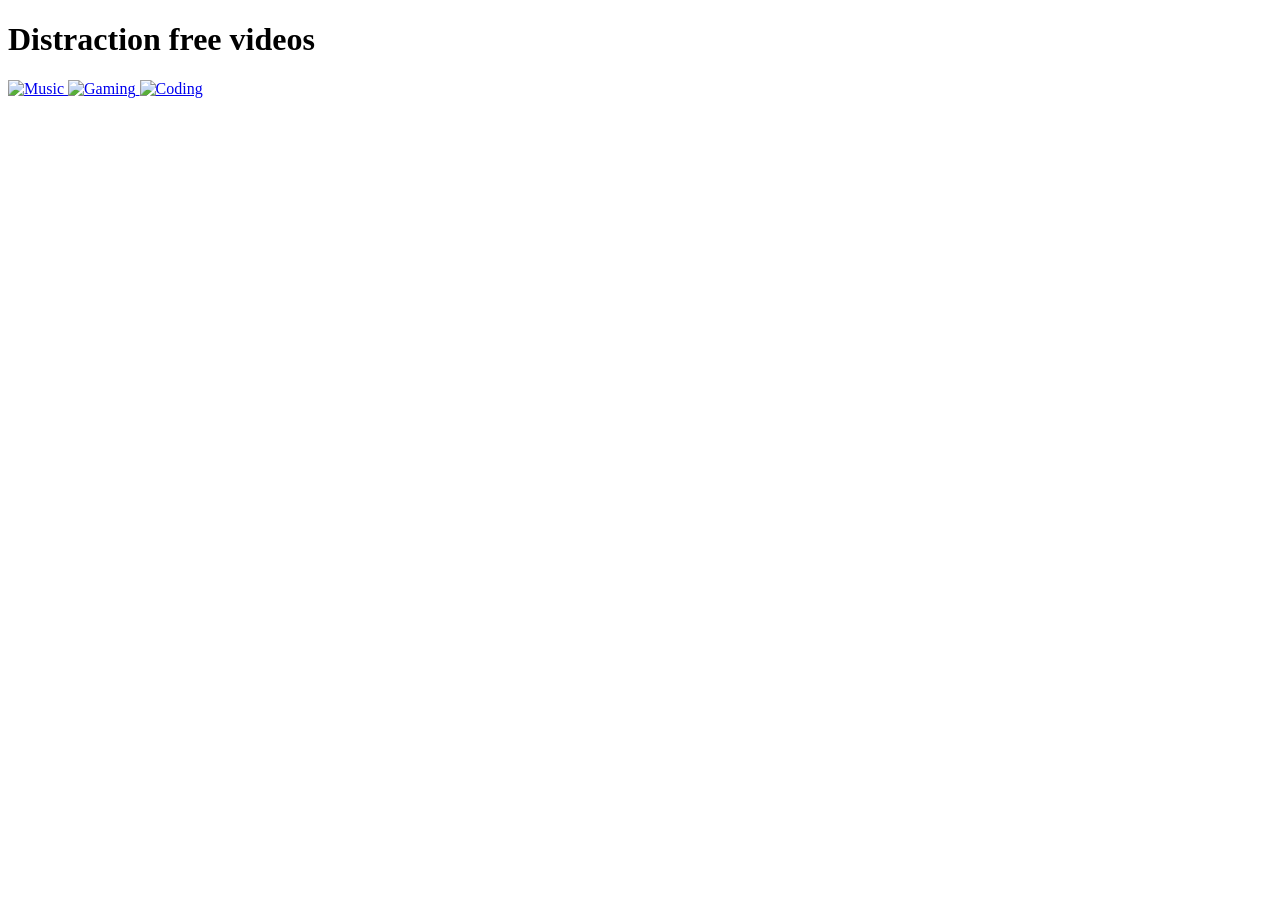
==== index.html @ b8206dcd "my first work on web development" ====
<!DOCTYPE html>
<html lang="en">

<head>
    <meta charset="UTF-8">
    <meta name="viewport" content="width=device-width, initial-scale=1.0">
    <title>DF YouTube</title>
</head>

<body>
    <h1>Distraction free videos </h1>
    <span>
        <a href="music.html">
        <img width="300"
            src="https://images.pexels.com/photos/1751731/pexels-photo-1751731.jpeg?_gl=1*1a1ff10*_ga*NjU3NjkzMzI3LjE3NzIxMTczNTI.*_ga_8JE65Q40S6*czE3NzMzNTA0MzAkbzIkZzEkdDE3NzMzNTA3NjYkajU3JGwwJGgw"
            alt="Music">
             <!-- <span>Music</span> -->
        </a>
        </span>
    <span>
        <a href="gaming.html">
        <img width="280"
            src="https://images.pexels.com/photos/159369/xbox-xbox-one-microsoft-joystick-159369.jpeg?_gl=1*1uxlf1v*_ga*NjU3NjkzMzI3LjE3NzIxMTczNTI.*_ga_8JE65Q40S6*czE3NzMzNTM1MDYkbzMkZzEkdDE3NzMzNTM1MjQkajQyJGwwJGgw"
            alt="Gaming">
            <!-- <span>Gaming</span> -->
        </a>
        </span>
    <span>
        <a href="coding.html">
        <img width="252"
            src="https://media.istockphoto.com/id/1224500457/photo/programming-code-abstract-technology-background-of-software-developer-and-computer-script.jpg?s=1024x1024&w=is&k=20&c=JHHxZ25gIwgBtYyFxziTFrOuilyogTzs5KQKBhsaZhE="
            alt="Coding">
        <!-- <span>Coding</span> -->
    </a>
    </span>
    

</body>

</html>
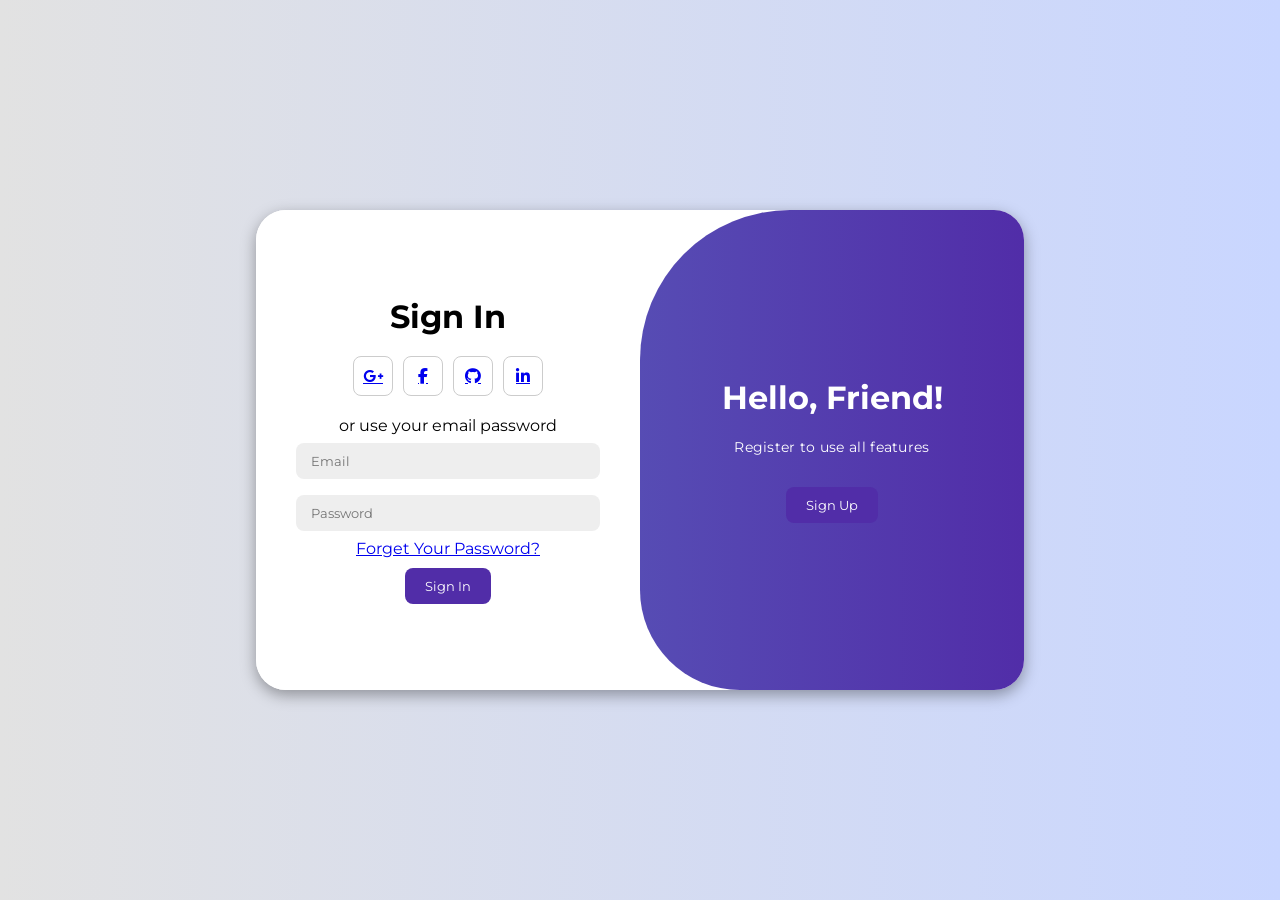
==== commit 129fb7d7: "Rename login.html to index.html" ====
--- a/index.html
+++ b/index.html
@@ -4,37 +4,88 @@
 <head>
     <meta charset="UTF-8">
     <meta name="viewport" content="width=device-width, initial-scale=1.0">
-    <title>DF YouTube</title>
+    <link rel="stylesheet" href="https://cdnjs.cloudflare.com/ajax/libs/font-awesome/6.4.2/css/all.min.css">
+    <link rel="stylesheet" href="style.css">
+    <title>Modern Login Page</title>
 </head>
 
 <body>
-    <h1>Distraction free videos </h1>
-    <span>
-        <a href="music.html">
-        <img width="300"
-            src="https://images.pexels.com/photos/1751731/pexels-photo-1751731.jpeg?_gl=1*1a1ff10*_ga*NjU3NjkzMzI3LjE3NzIxMTczNTI.*_ga_8JE65Q40S6*czE3NzMzNTA0MzAkbzIkZzEkdDE3NzMzNTA3NjYkajU3JGwwJGgw"
-            alt="Music">
-             <!-- <span>Music</span> -->
-        </a>
-        </span>
-    <span>
-        <a href="gaming.html">
-        <img width="280"
-            src="https://images.pexels.com/photos/159369/xbox-xbox-one-microsoft-joystick-159369.jpeg?_gl=1*1uxlf1v*_ga*NjU3NjkzMzI3LjE3NzIxMTczNTI.*_ga_8JE65Q40S6*czE3NzMzNTM1MDYkbzMkZzEkdDE3NzMzNTM1MjQkajQyJGwwJGgw"
-            alt="Gaming">
-            <!-- <span>Gaming</span> -->
-        </a>
-        </span>
-    <span>
-        <a href="coding.html">
-        <img width="252"
-            src="https://media.istockphoto.com/id/1224500457/photo/programming-code-abstract-technology-background-of-software-developer-and-computer-script.jpg?s=1024x1024&w=is&k=20&c=JHHxZ25gIwgBtYyFxziTFrOuilyogTzs5KQKBhsaZhE="
-            alt="Coding">
-        <!-- <span>Coding</span> -->
-    </a>
-    </span>
-    
 
+    <div class="container" id="container">
+
+        <!-- SIGN UP -->
+        <div class="form-container sign-up">
+            <form id="signupForm">
+                <h1>Create Account</h1>
+
+                <div class="social-icons">
+                    <a href="#" class="icon"><i class="fa-brands fa-google-plus-g"></i></a>
+                    <a href="#" class="icon"><i class="fa-brands fa-facebook-f"></i></a>
+                    <a href="#" class="icon"><i class="fa-brands fa-github"></i></a>
+                    <a href="#" class="icon"><i class="fa-brands fa-linkedin-in"></i></a>
+                </div>
+
+                <span>or use your email for registration</span>
+
+                <input type="text" id="signupName" placeholder="Name" required>
+                <input type="email" id="signupEmail" placeholder="Email" required>
+                <input type="password" id="signupPassword" placeholder="Password" required>
+
+                <button type="submit">Sign Up</button>
+
+                <!-- MESSAGE -->
+                <div id="signupMessage"></div>
+            </form>
+        </div>
+
+        <!-- SIGN IN -->
+        <div class="form-container sign-in">
+            <form id="loginForm">
+                <h1>Sign In</h1>
+
+                <div class="social-icons">
+                    <a href="#" class="icon"><i class="fa-brands fa-google-plus-g"></i></a>
+                    <a href="#" class="icon"><i class="fa-brands fa-facebook-f"></i></a>
+                    <a href="#" class="icon"><i class="fa-brands fa-github"></i></a>
+                    <a href="#" class="icon"><i class="fa-brands fa-linkedin-in"></i></a>
+                </div>
+
+                <span>or use your email password</span>
+
+                <input type="email" id="loginEmail" placeholder="Email" required>
+                <input type="password" id="loginPassword" placeholder="Password" required>
+
+                <a href="#">Forget Your Password?</a>
+
+                <button type="submit">Sign In</button>
+
+                <!-- MESSAGE -->
+                <div id="loginMessage"></div>
+            </form>
+        </div>
+
+        <!-- TOGGLE -->
+        <div class="toggle-container">
+            <div class="toggle">
+
+                <div class="toggle-panel toggle-left">
+                    <h1>Welcome Back!</h1>
+                    <p>Enter your personal details to use all features</p>
+                    <button class="hidden" id="login">Sign In</button>
+                </div>
+
+                <div class="toggle-panel toggle-right">
+                    <h1>Hello, Friend!</h1>
+                    <p>Register to use all features</p>
+                    <button class="hidden" id="register">Sign Up</button>
+                </div>
+
+            </div>
+        </div>
+
+    </div>
+
+    <script src="script.js"></script>
 </body>
 
-</html>+</html>
--- a/style.css
+++ b/style.css
@@ -0,0 +1,210 @@
+@import url('https://fonts.googleapis.com/css2?family=Montserrat:wght@300;400;500;600;700&display=swap');
+
+* {
+    margin: 0;
+    padding: 0;
+    box-sizing: border-box;
+    font-family: 'Montserrat', sans-serif;
+}
+
+body {
+    background: linear-gradient(to right, #e2e2e2, #c9d6ff);
+    display: flex;
+    align-items: center;
+    justify-content: center;
+    flex-direction: column;
+    height: 100vh;
+}
+
+.container {
+    background-color: #fff;
+    border-radius: 30px;
+    box-shadow: 0 5px 15px rgba(0, 0, 0, 0.35);
+    position: relative;
+    overflow: hidden;
+    width: 768px;
+    max-width: 100%;
+    min-height: 480px;
+}
+
+/* FIX: removed broken "..." part */
+.container p {
+    font-size: 14px;
+    line-height: 20px;
+    letter-spacing: 0.3px;
+    margin: 20px 0;
+}
+
+.sign-in {
+    position: absolute;
+    width: 50%;
+    height: 100%;
+    left: 0;
+    top: 0;
+    transition: all 0.6s ease-in-out;
+    z-index: 2;
+}
+
+.container.active .sign-in {
+    transform: translateX(100%);
+}
+
+.sign-up {
+    position: absolute;
+    left: 0;
+    width: 50%;
+    height: 100%;
+    opacity: 0;
+    z-index: 1;
+    transition: all 0.6s ease-in-out;
+}
+
+.container.active .sign-up {
+    transform: translateX(100%);
+    opacity: 1;
+    z-index: 5;
+    animation: move 0.6s;
+}
+
+@keyframes move {
+    0%, 49.99% {
+        opacity: 0;
+        z-index: 1;
+    }
+    50%, 100% {
+        opacity: 1;
+        z-index: 5;
+    }
+}
+
+.social-icons {
+    margin: 20px 0;
+}
+
+.social-icons a {
+    border: 1px solid #ccc;
+    border-radius: 20%;
+    display: inline-flex;
+    justify-content: center;
+    align-items: center;
+    margin: 0 3px;
+    width: 40px;
+    height: 40px;
+}
+
+/* TOGGLE SECTION */
+
+.toggle-container {
+    position: absolute;
+    top: 0;
+    left: 50%;
+    width: 50%;
+    height: 100%;
+    overflow: hidden;
+    transition: all 0.6s ease-in-out;
+    border-radius: 150px 0 0 100px;
+    z-index: 1000;
+}
+
+.container.active .toggle-container {
+    transform: translateX(-100%);
+    border-radius: 0 150px 100px 0;
+}
+
+.toggle {
+    background: linear-gradient(to right, #5c6bc0, #512da8);
+    color: #fff;
+    position: relative;
+    left: -100%;
+    height: 100%;
+    width: 200%;
+    transform: translateX(0);
+    transition: all 0.6s ease-in-out;
+}
+
+.container.active .toggle {
+    transform: translateX(50%);
+}
+
+.toggle-panel {
+    position: absolute;
+    width: 50%;
+    height: 100%;
+    display: flex;
+    align-items: center;
+    justify-content: center;
+    flex-direction: column;
+    padding: 0 30px;
+    text-align: center;
+    top: 0;
+    transition: all 0.6s ease-in-out;
+}
+
+.toggle-left {
+    transform: translateX(-200%);
+}
+
+.container.active .toggle-left {
+    transform: translateX(0);
+}
+
+.toggle-right {
+    right: 0;
+    transform: translateX(0);
+}
+
+.container.active .toggle-right {
+    transform: translateX(200%);
+}
+.form-container {
+    position: absolute;
+    top: 0;
+    height: 100%;
+    width: 50%;
+    transition: all 0.6s ease-in-out;
+}
+
+.form-container form {
+    background-color: #fff;
+    display: flex;
+    align-items: center;
+    justify-content: center;
+    flex-direction: column;
+    padding: 0 40px;
+    height: 100%;
+    text-align: center;
+}
+
+/* Left side (Sign In) */
+.sign-in {
+    left: 0;
+    z-index: 2;
+}
+
+/* Right side (Sign Up) */
+.sign-up {
+    left: 0;
+    opacity: 0;
+    z-index: 1;
+}
+
+/* Inputs styling (important for alignment) */
+input {
+    background-color: #eee;
+    border: none;
+    margin: 8px 0;
+    padding: 10px 15px;
+    width: 100%;
+    border-radius: 8px;
+}
+
+/* Buttons */
+button {
+    padding: 10px 20px;
+    border: none;
+    background-color: #512da8;
+    color: #fff;
+    border-radius: 8px;
+    cursor: pointer;
+    margin-top: 10px;
+}
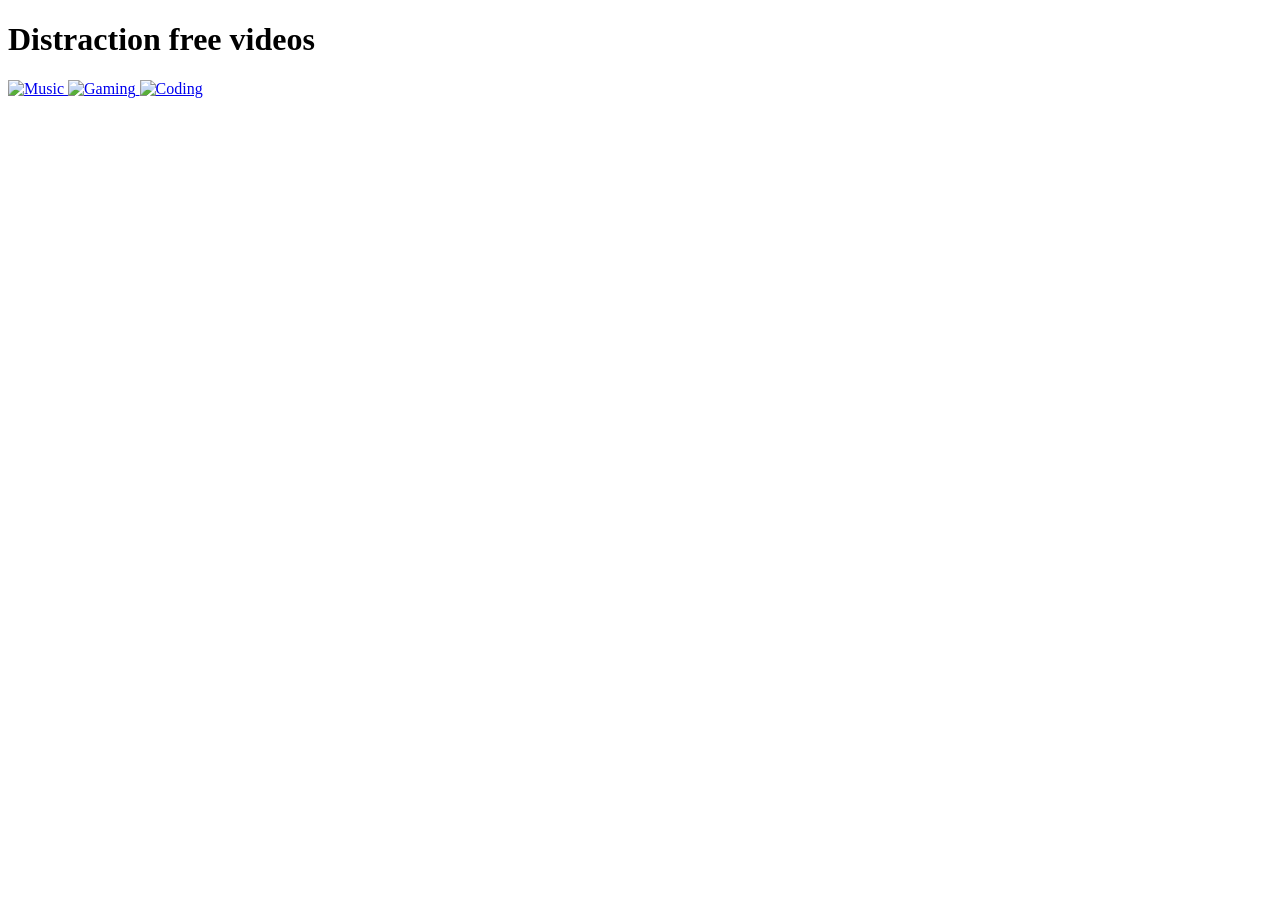
==== commit e85e7106: "Rename project.html to index.html" ====
--- a/index.html
+++ b/index.html
@@ -4,88 +4,37 @@
 <head>
     <meta charset="UTF-8">
     <meta name="viewport" content="width=device-width, initial-scale=1.0">
-    <link rel="stylesheet" href="https://cdnjs.cloudflare.com/ajax/libs/font-awesome/6.4.2/css/all.min.css">
-    <link rel="stylesheet" href="style.css">
-    <title>Modern Login Page</title>
+    <title>DF YouTube</title>
 </head>
 
 <body>
+    <h1>Distraction free videos </h1>
+    <span>
+        <a href="music.html">
+        <img width="300"
+            src="https://images.pexels.com/photos/1751731/pexels-photo-1751731.jpeg?_gl=1*1a1ff10*_ga*NjU3NjkzMzI3LjE3NzIxMTczNTI.*_ga_8JE65Q40S6*czE3NzMzNTA0MzAkbzIkZzEkdDE3NzMzNTA3NjYkajU3JGwwJGgw"
+            alt="Music">
+             <!-- <span>Music</span> -->
+        </a>
+        </span>
+    <span>
+        <a href="gaming.html">
+        <img width="280"
+            src="https://images.pexels.com/photos/159369/xbox-xbox-one-microsoft-joystick-159369.jpeg?_gl=1*1uxlf1v*_ga*NjU3NjkzMzI3LjE3NzIxMTczNTI.*_ga_8JE65Q40S6*czE3NzMzNTM1MDYkbzMkZzEkdDE3NzMzNTM1MjQkajQyJGwwJGgw"
+            alt="Gaming">
+            <!-- <span>Gaming</span> -->
+        </a>
+        </span>
+    <span>
+        <a href="coding.html">
+        <img width="252"
+            src="https://media.istockphoto.com/id/1224500457/photo/programming-code-abstract-technology-background-of-software-developer-and-computer-script.jpg?s=1024x1024&w=is&k=20&c=JHHxZ25gIwgBtYyFxziTFrOuilyogTzs5KQKBhsaZhE="
+            alt="Coding">
+        <!-- <span>Coding</span> -->
+    </a>
+    </span>
+    
 
-    <div class="container" id="container">
-
-        <!-- SIGN UP -->
-        <div class="form-container sign-up">
-            <form id="signupForm">
-                <h1>Create Account</h1>
-
-                <div class="social-icons">
-                    <a href="#" class="icon"><i class="fa-brands fa-google-plus-g"></i></a>
-                    <a href="#" class="icon"><i class="fa-brands fa-facebook-f"></i></a>
-                    <a href="#" class="icon"><i class="fa-brands fa-github"></i></a>
-                    <a href="#" class="icon"><i class="fa-brands fa-linkedin-in"></i></a>
-                </div>
-
-                <span>or use your email for registration</span>
-
-                <input type="text" id="signupName" placeholder="Name" required>
-                <input type="email" id="signupEmail" placeholder="Email" required>
-                <input type="password" id="signupPassword" placeholder="Password" required>
-
-                <button type="submit">Sign Up</button>
-
-                <!-- MESSAGE -->
-                <div id="signupMessage"></div>
-            </form>
-        </div>
-
-        <!-- SIGN IN -->
-        <div class="form-container sign-in">
-            <form id="loginForm">
-                <h1>Sign In</h1>
-
-                <div class="social-icons">
-                    <a href="#" class="icon"><i class="fa-brands fa-google-plus-g"></i></a>
-                    <a href="#" class="icon"><i class="fa-brands fa-facebook-f"></i></a>
-                    <a href="#" class="icon"><i class="fa-brands fa-github"></i></a>
-                    <a href="#" class="icon"><i class="fa-brands fa-linkedin-in"></i></a>
-                </div>
-
-                <span>or use your email password</span>
-
-                <input type="email" id="loginEmail" placeholder="Email" required>
-                <input type="password" id="loginPassword" placeholder="Password" required>
-
-                <a href="#">Forget Your Password?</a>
-
-                <button type="submit">Sign In</button>
-
-                <!-- MESSAGE -->
-                <div id="loginMessage"></div>
-            </form>
-        </div>
-
-        <!-- TOGGLE -->
-        <div class="toggle-container">
-            <div class="toggle">
-
-                <div class="toggle-panel toggle-left">
-                    <h1>Welcome Back!</h1>
-                    <p>Enter your personal details to use all features</p>
-                    <button class="hidden" id="login">Sign In</button>
-                </div>
-
-                <div class="toggle-panel toggle-right">
-                    <h1>Hello, Friend!</h1>
-                    <p>Register to use all features</p>
-                    <button class="hidden" id="register">Sign Up</button>
-                </div>
-
-            </div>
-        </div>
-
-    </div>
-
-    <script src="script.js"></script>
 </body>
 
 </html>
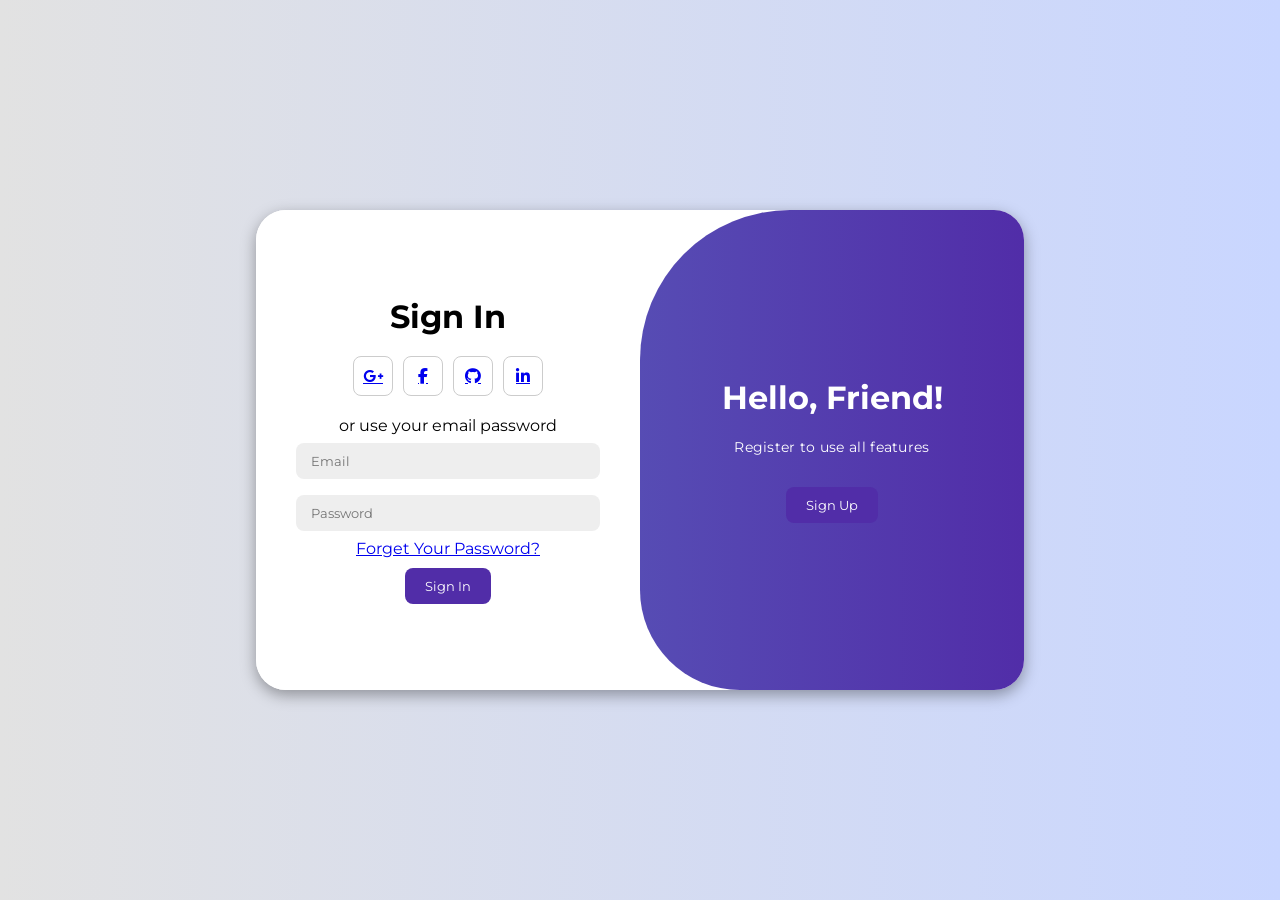
==== commit 3b2584b7: "Rename login.html to index.html" ====
--- a/index.html
+++ b/index.html
@@ -4,37 +4,88 @@
 <head>
     <meta charset="UTF-8">
     <meta name="viewport" content="width=device-width, initial-scale=1.0">
-    <title>DF YouTube</title>
+    <link rel="stylesheet" href="https://cdnjs.cloudflare.com/ajax/libs/font-awesome/6.4.2/css/all.min.css">
+    <link rel="stylesheet" href="style.css">
+    <title>Modern Login Page</title>
 </head>
 
 <body>
-    <h1>Distraction free videos </h1>
-    <span>
-        <a href="music.html">
-        <img width="300"
-            src="https://images.pexels.com/photos/1751731/pexels-photo-1751731.jpeg?_gl=1*1a1ff10*_ga*NjU3NjkzMzI3LjE3NzIxMTczNTI.*_ga_8JE65Q40S6*czE3NzMzNTA0MzAkbzIkZzEkdDE3NzMzNTA3NjYkajU3JGwwJGgw"
-            alt="Music">
-             <!-- <span>Music</span> -->
-        </a>
-        </span>
-    <span>
-        <a href="gaming.html">
-        <img width="280"
-            src="https://images.pexels.com/photos/159369/xbox-xbox-one-microsoft-joystick-159369.jpeg?_gl=1*1uxlf1v*_ga*NjU3NjkzMzI3LjE3NzIxMTczNTI.*_ga_8JE65Q40S6*czE3NzMzNTM1MDYkbzMkZzEkdDE3NzMzNTM1MjQkajQyJGwwJGgw"
-            alt="Gaming">
-            <!-- <span>Gaming</span> -->
-        </a>
-        </span>
-    <span>
-        <a href="coding.html">
-        <img width="252"
-            src="https://media.istockphoto.com/id/1224500457/photo/programming-code-abstract-technology-background-of-software-developer-and-computer-script.jpg?s=1024x1024&w=is&k=20&c=JHHxZ25gIwgBtYyFxziTFrOuilyogTzs5KQKBhsaZhE="
-            alt="Coding">
-        <!-- <span>Coding</span> -->
-    </a>
-    </span>
-    
 
+    <div class="container" id="container">
+
+        <!-- SIGN UP -->
+        <div class="form-container sign-up">
+            <form id="signupForm">
+                <h1>Create Account</h1>
+
+                <div class="social-icons">
+                    <a href="#" class="icon"><i class="fa-brands fa-google-plus-g"></i></a>
+                    <a href="#" class="icon"><i class="fa-brands fa-facebook-f"></i></a>
+                    <a href="#" class="icon"><i class="fa-brands fa-github"></i></a>
+                    <a href="#" class="icon"><i class="fa-brands fa-linkedin-in"></i></a>
+                </div>
+
+                <span>or use your email for registration</span>
+
+                <input type="text" id="signupName" placeholder="Name" required>
+                <input type="email" id="signupEmail" placeholder="Email" required>
+                <input type="password" id="signupPassword" placeholder="Password" required>
+
+                <button type="submit">Sign Up</button>
+
+                <!-- MESSAGE -->
+                <div id="signupMessage"></div>
+            </form>
+        </div>
+
+        <!-- SIGN IN -->
+        <div class="form-container sign-in">
+            <form id="loginForm">
+                <h1>Sign In</h1>
+
+                <div class="social-icons">
+                    <a href="#" class="icon"><i class="fa-brands fa-google-plus-g"></i></a>
+                    <a href="#" class="icon"><i class="fa-brands fa-facebook-f"></i></a>
+                    <a href="#" class="icon"><i class="fa-brands fa-github"></i></a>
+                    <a href="#" class="icon"><i class="fa-brands fa-linkedin-in"></i></a>
+                </div>
+
+                <span>or use your email password</span>
+
+                <input type="email" id="loginEmail" placeholder="Email" required>
+                <input type="password" id="loginPassword" placeholder="Password" required>
+
+                <a href="#">Forget Your Password?</a>
+
+                <button type="submit">Sign In</button>
+
+                <!-- MESSAGE -->
+                <div id="loginMessage"></div>
+            </form>
+        </div>
+
+        <!-- TOGGLE -->
+        <div class="toggle-container">
+            <div class="toggle">
+
+                <div class="toggle-panel toggle-left">
+                    <h1>Welcome Back!</h1>
+                    <p>Enter your personal details to use all features</p>
+                    <button class="hidden" id="login">Sign In</button>
+                </div>
+
+                <div class="toggle-panel toggle-right">
+                    <h1>Hello, Friend!</h1>
+                    <p>Register to use all features</p>
+                    <button class="hidden" id="register">Sign Up</button>
+                </div>
+
+            </div>
+        </div>
+
+    </div>
+
+    <script src="script.js"></script>
 </body>
 
 </html>
--- a/style.css
+++ b/style.css
@@ -0,0 +1,210 @@
+@import url('https://fonts.googleapis.com/css2?family=Montserrat:wght@300;400;500;600;700&display=swap');
+
+* {
+    margin: 0;
+    padding: 0;
+    box-sizing: border-box;
+    font-family: 'Montserrat', sans-serif;
+}
+
+body {
+    background: linear-gradient(to right, #e2e2e2, #c9d6ff);
+    display: flex;
+    align-items: center;
+    justify-content: center;
+    flex-direction: column;
+    height: 100vh;
+}
+
+.container {
+    background-color: #fff;
+    border-radius: 30px;
+    box-shadow: 0 5px 15px rgba(0, 0, 0, 0.35);
+    position: relative;
+    overflow: hidden;
+    width: 768px;
+    max-width: 100%;
+    min-height: 480px;
+}
+
+/* FIX: removed broken "..." part */
+.container p {
+    font-size: 14px;
+    line-height: 20px;
+    letter-spacing: 0.3px;
+    margin: 20px 0;
+}
+
+.sign-in {
+    position: absolute;
+    width: 50%;
+    height: 100%;
+    left: 0;
+    top: 0;
+    transition: all 0.6s ease-in-out;
+    z-index: 2;
+}
+
+.container.active .sign-in {
+    transform: translateX(100%);
+}
+
+.sign-up {
+    position: absolute;
+    left: 0;
+    width: 50%;
+    height: 100%;
+    opacity: 0;
+    z-index: 1;
+    transition: all 0.6s ease-in-out;
+}
+
+.container.active .sign-up {
+    transform: translateX(100%);
+    opacity: 1;
+    z-index: 5;
+    animation: move 0.6s;
+}
+
+@keyframes move {
+    0%, 49.99% {
+        opacity: 0;
+        z-index: 1;
+    }
+    50%, 100% {
+        opacity: 1;
+        z-index: 5;
+    }
+}
+
+.social-icons {
+    margin: 20px 0;
+}
+
+.social-icons a {
+    border: 1px solid #ccc;
+    border-radius: 20%;
+    display: inline-flex;
+    justify-content: center;
+    align-items: center;
+    margin: 0 3px;
+    width: 40px;
+    height: 40px;
+}
+
+/* TOGGLE SECTION */
+
+.toggle-container {
+    position: absolute;
+    top: 0;
+    left: 50%;
+    width: 50%;
+    height: 100%;
+    overflow: hidden;
+    transition: all 0.6s ease-in-out;
+    border-radius: 150px 0 0 100px;
+    z-index: 1000;
+}
+
+.container.active .toggle-container {
+    transform: translateX(-100%);
+    border-radius: 0 150px 100px 0;
+}
+
+.toggle {
+    background: linear-gradient(to right, #5c6bc0, #512da8);
+    color: #fff;
+    position: relative;
+    left: -100%;
+    height: 100%;
+    width: 200%;
+    transform: translateX(0);
+    transition: all 0.6s ease-in-out;
+}
+
+.container.active .toggle {
+    transform: translateX(50%);
+}
+
+.toggle-panel {
+    position: absolute;
+    width: 50%;
+    height: 100%;
+    display: flex;
+    align-items: center;
+    justify-content: center;
+    flex-direction: column;
+    padding: 0 30px;
+    text-align: center;
+    top: 0;
+    transition: all 0.6s ease-in-out;
+}
+
+.toggle-left {
+    transform: translateX(-200%);
+}
+
+.container.active .toggle-left {
+    transform: translateX(0);
+}
+
+.toggle-right {
+    right: 0;
+    transform: translateX(0);
+}
+
+.container.active .toggle-right {
+    transform: translateX(200%);
+}
+.form-container {
+    position: absolute;
+    top: 0;
+    height: 100%;
+    width: 50%;
+    transition: all 0.6s ease-in-out;
+}
+
+.form-container form {
+    background-color: #fff;
+    display: flex;
+    align-items: center;
+    justify-content: center;
+    flex-direction: column;
+    padding: 0 40px;
+    height: 100%;
+    text-align: center;
+}
+
+/* Left side (Sign In) */
+.sign-in {
+    left: 0;
+    z-index: 2;
+}
+
+/* Right side (Sign Up) */
+.sign-up {
+    left: 0;
+    opacity: 0;
+    z-index: 1;
+}
+
+/* Inputs styling (important for alignment) */
+input {
+    background-color: #eee;
+    border: none;
+    margin: 8px 0;
+    padding: 10px 15px;
+    width: 100%;
+    border-radius: 8px;
+}
+
+/* Buttons */
+button {
+    padding: 10px 20px;
+    border: none;
+    background-color: #512da8;
+    color: #fff;
+    border-radius: 8px;
+    cursor: pointer;
+    margin-top: 10px;
+}
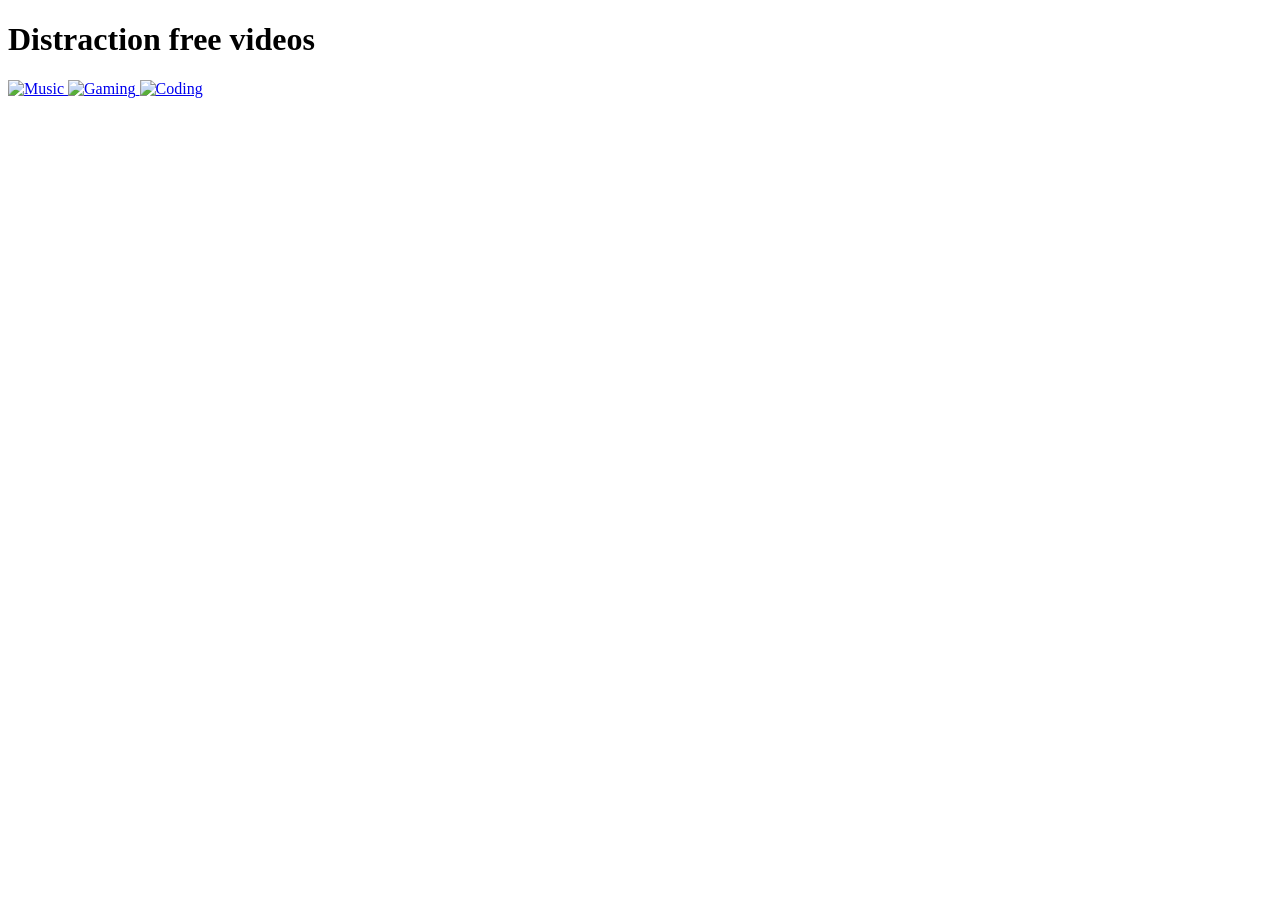
==== commit 45bec748: "Rename project.html to index.html" ====
--- a/index.html
+++ b/index.html
@@ -4,88 +4,37 @@
 <head>
     <meta charset="UTF-8">
     <meta name="viewport" content="width=device-width, initial-scale=1.0">
-    <link rel="stylesheet" href="https://cdnjs.cloudflare.com/ajax/libs/font-awesome/6.4.2/css/all.min.css">
-    <link rel="stylesheet" href="style.css">
-    <title>Modern Login Page</title>
+    <title>DF YouTube</title>
 </head>
 
 <body>
+    <h1>Distraction free videos </h1>
+    <span>
+        <a href="music.html">
+        <img width="300"
+            src="https://images.pexels.com/photos/1751731/pexels-photo-1751731.jpeg?_gl=1*1a1ff10*_ga*NjU3NjkzMzI3LjE3NzIxMTczNTI.*_ga_8JE65Q40S6*czE3NzMzNTA0MzAkbzIkZzEkdDE3NzMzNTA3NjYkajU3JGwwJGgw"
+            alt="Music">
+             <!-- <span>Music</span> -->
+        </a>
+        </span>
+    <span>
+        <a href="gaming.html">
+        <img width="280"
+            src="https://images.pexels.com/photos/159369/xbox-xbox-one-microsoft-joystick-159369.jpeg?_gl=1*1uxlf1v*_ga*NjU3NjkzMzI3LjE3NzIxMTczNTI.*_ga_8JE65Q40S6*czE3NzMzNTM1MDYkbzMkZzEkdDE3NzMzNTM1MjQkajQyJGwwJGgw"
+            alt="Gaming">
+            <!-- <span>Gaming</span> -->
+        </a>
+        </span>
+    <span>
+        <a href="coding.html">
+        <img width="252"
+            src="https://media.istockphoto.com/id/1224500457/photo/programming-code-abstract-technology-background-of-software-developer-and-computer-script.jpg?s=1024x1024&w=is&k=20&c=JHHxZ25gIwgBtYyFxziTFrOuilyogTzs5KQKBhsaZhE="
+            alt="Coding">
+        <!-- <span>Coding</span> -->
+    </a>
+    </span>
+    
 
-    <div class="container" id="container">
-
-        <!-- SIGN UP -->
-        <div class="form-container sign-up">
-            <form id="signupForm">
-                <h1>Create Account</h1>
-
-                <div class="social-icons">
-                    <a href="#" class="icon"><i class="fa-brands fa-google-plus-g"></i></a>
-                    <a href="#" class="icon"><i class="fa-brands fa-facebook-f"></i></a>
-                    <a href="#" class="icon"><i class="fa-brands fa-github"></i></a>
-                    <a href="#" class="icon"><i class="fa-brands fa-linkedin-in"></i></a>
-                </div>
-
-                <span>or use your email for registration</span>
-
-                <input type="text" id="signupName" placeholder="Name" required>
-                <input type="email" id="signupEmail" placeholder="Email" required>
-                <input type="password" id="signupPassword" placeholder="Password" required>
-
-                <button type="submit">Sign Up</button>
-
-                <!-- MESSAGE -->
-                <div id="signupMessage"></div>
-            </form>
-        </div>
-
-        <!-- SIGN IN -->
-        <div class="form-container sign-in">
-            <form id="loginForm">
-                <h1>Sign In</h1>
-
-                <div class="social-icons">
-                    <a href="#" class="icon"><i class="fa-brands fa-google-plus-g"></i></a>
-                    <a href="#" class="icon"><i class="fa-brands fa-facebook-f"></i></a>
-                    <a href="#" class="icon"><i class="fa-brands fa-github"></i></a>
-                    <a href="#" class="icon"><i class="fa-brands fa-linkedin-in"></i></a>
-                </div>
-
-                <span>or use your email password</span>
-
-                <input type="email" id="loginEmail" placeholder="Email" required>
-                <input type="password" id="loginPassword" placeholder="Password" required>
-
-                <a href="#">Forget Your Password?</a>
-
-                <button type="submit">Sign In</button>
-
-                <!-- MESSAGE -->
-                <div id="loginMessage"></div>
-            </form>
-        </div>
-
-        <!-- TOGGLE -->
-        <div class="toggle-container">
-            <div class="toggle">
-
-                <div class="toggle-panel toggle-left">
-                    <h1>Welcome Back!</h1>
-                    <p>Enter your personal details to use all features</p>
-                    <button class="hidden" id="login">Sign In</button>
-                </div>
-
-                <div class="toggle-panel toggle-right">
-                    <h1>Hello, Friend!</h1>
-                    <p>Register to use all features</p>
-                    <button class="hidden" id="register">Sign Up</button>
-                </div>
-
-            </div>
-        </div>
-
-    </div>
-
-    <script src="script.js"></script>
 </body>
 
 </html>
